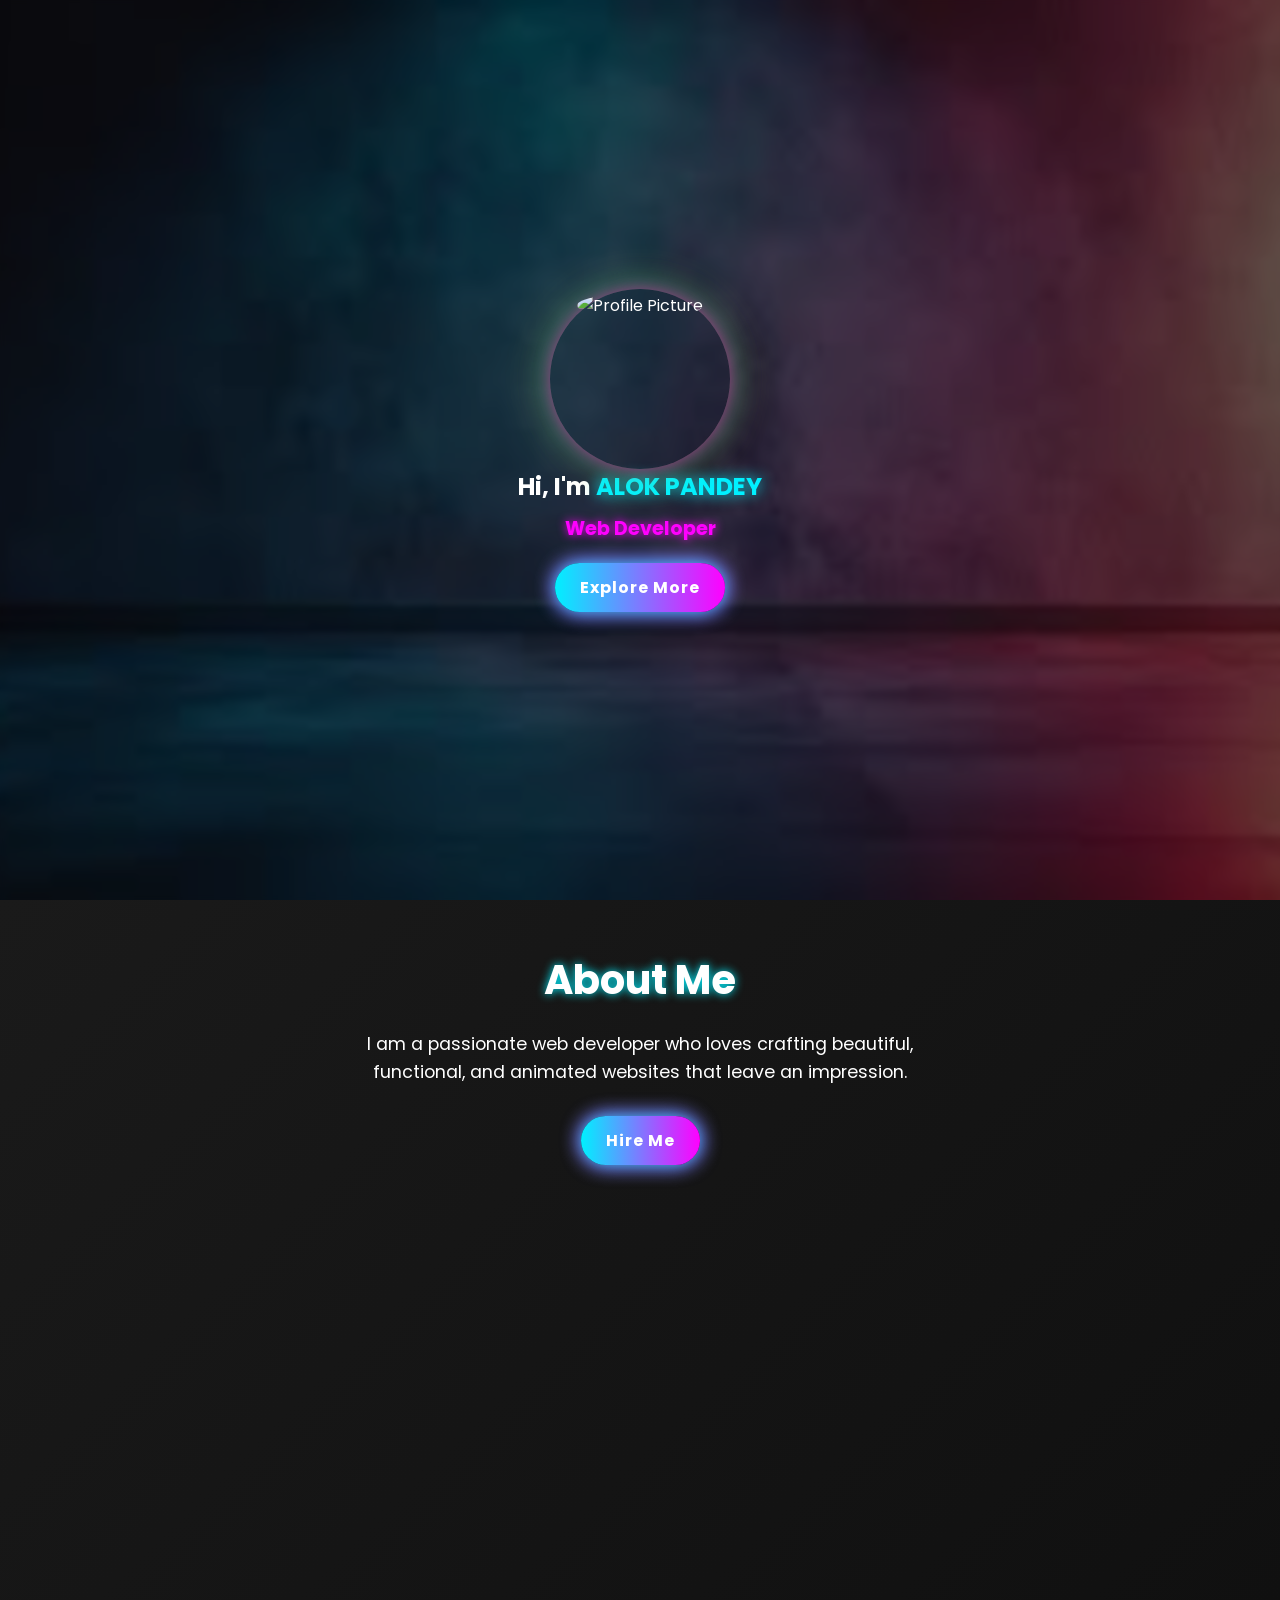
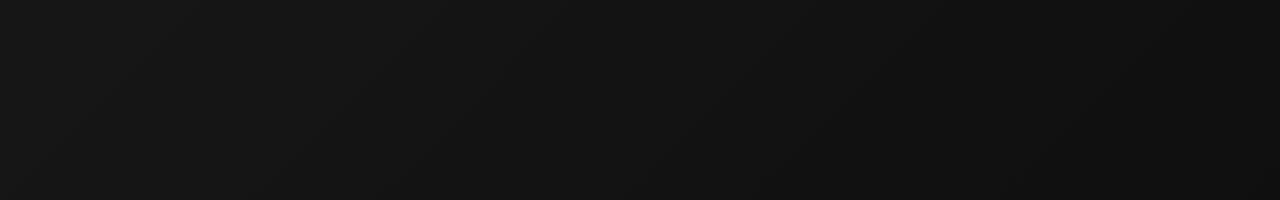
==== index.html @ 7769b144 "Update index.html" ====
<!DOCTYPE html>
<html lang="en">
<head>
    <meta charset="UTF-8" />
    <meta name="viewport" content="width=device-width, initial-scale=1.0" />
    <title>Portfolio.io</title>
    <link rel="stylesheet" href="portfolio.css" />
</head>
<body>
    <!-- Hero Section -->
    <section class="hero">
        <div class="content">
            <div class="profile-pic">
                <img src="/images/IMG_20240303_200403_663.jpg" alt="Profile Picture">
            </div>
            <h1>Hi, I'm <span class="name">ALOK PANDEY</span></h1>
            <h2 class="typing-text"></h2>
            <a href="#about" class="glow-button">Explore More</a>
        </div>
    </section>

    <!-- About Section -->
    <section id="about" class="about">
        <div class="about-content">
            <h2>About Me</h2>
            <p>
                I am a passionate web developer who loves crafting beautiful,
                functional, and animated websites that leave an impression.
            </p>
            <a href="#" class="glow-button">Hire Me</a>
        </div>
    </section>

    <script src="portfolio.js"></script>
</body>
</html>
---- portfolio.css ----
/* Google Fonts */
@import url('https://fonts.googleapis.com/css2?family=Poppins:wght@400;700&display=swap');

/* Reset & Base Styles */
* {
    margin: 0;
    padding: 0;
    box-sizing: border-box;
}
body {
    font-family: 'Poppins', sans-serif;
    color: white;
    background: radial-gradient(circle at top, #0f0f0f, #050505);
    overflow-x: hidden;
}

/* Hero Section */
.hero {
    min-height: 100vh;
    display: flex;
    align-items: center;
    justify-content: center;
    text-align: center;

    /* Background Image */
    background: url('[data-uri]') no-repeat center center/cover;
    position: relative;
    padding: 20px;
    overflow: hidden;
}

/* Dark Overlay */
.hero::before {
    content: "";
    position: absolute;
    top: 0;
    left: 0;
    width: 100%;
    height: 100%;
    background: rgba(0, 0, 0, 0.6); /* darker for text visibility */
    backdrop-filter: blur(2px);
    z-index: 0;
}

/* Make content appear above overlay */
.hero .content {
    position: relative;
    z-index: 1;
}

/* Subtle Background Zoom Animation */
.hero {
    animation: bgZoom 20s ease-in-out infinite alternate;
}
@keyframes bgZoom {
    from {
        background-size: 100%;
    }
    to {
        background-size: 110%;
    }
}

.hero .content {
    max-width: 700px;
}
.name {
    color: #00f0ff;
    text-shadow: 0 0 15px #00f0ff;
}

/* Profile Picture */
.profile-pic {
  width: 180px;
  height: 180px;
  border-radius: 50%;
  object-fit: cover;
  display: block;
  margin: 0 auto;
  position: relative;
  z-index: 1;
  border: 4px solid transparent;
  box-shadow:
    0 0 15px rgba(255, 0, 150, 0.5),
    0 0 30px rgba(0, 200, 255, 0.4),
    0 0 45px rgba(255, 255, 0, 0.3);
  animation: glowCycle 3s infinite alternate;
  transition: transform 0.4s ease, box-shadow 0.4s ease;
}

.profile-pic:hover {
  transform: scale(1.08) rotate(2deg);
  box-shadow:
    0 0 25px rgba(255, 0, 150, 0.8),
    0 0 50px rgba(0, 200, 255, 0.6),
    0 0 75px rgba(255, 255, 0, 0.5);
}

@keyframes glowCycle {
  0% {
    box-shadow:
      0 0 15px rgba(255, 0, 150, 0.5),
      0 0 30px rgba(0, 200, 255, 0.4),
      0 0 45px rgba(255, 255, 0, 0.3);
  }
  50% {
    box-shadow:
      0 0 20px rgba(0, 200, 255, 0.6),
      0 0 40px rgba(255, 0, 150, 0.5),
      0 0 60px rgba(0, 255, 150, 0.4);
  }
  100% {
    box-shadow:
      0 0 25px rgba(255, 255, 0, 0.7),
      0 0 50px rgba(0, 200, 255, 0.6),
      0 0 75px rgba(255, 0, 150, 0.5);
  }
}

.profile-pic img {
    width: 100%;
    height: 100%;
    border-radius: 50%;
}

/* Floating Animation */
@keyframes float {
    0%, 100% { transform: translateY(0); }
    50% { transform: translateY(-10px); }
}

/* Typing Effect Text */
.typing-text {
    font-size: 1.2rem;
    margin: 10px 0 20px;
    color: #ff00ff;
    text-shadow: 0 0 10px #ff00ff;
}

/* Glow Button */
.glow-button {
    display: inline-block;
    padding: 12px 25px;
    background: linear-gradient(90deg, #00f0ff, #ff00ff);
    color: white;
    border: none;
    border-radius: 50px;
    text-decoration: none;
    font-weight: bold;
    letter-spacing: 1px;
    box-shadow: 0 0 20px #00f0ff, 0 0 20px #ff00ff;
    transition: all 0.3s ease;
}
.glow-button:hover {
    transform: scale(1.1);
    box-shadow: 0 0 30px #00f0ff, 0 0 30px #ff00ff;
}

/* About Section */
.about {
    min-height: 100vh;
    padding: 50px;
    background: linear-gradient(135deg, #1a1a1a, #0f0f0f);
    text-align: center;
}
.about h2 {
    font-size: 2.5rem;
    margin-bottom: 20px;
    text-shadow: 0 0 10px #00f0ff;
}
.about p {
    max-width: 600px;
    margin: auto;
    font-size: 1.1rem;
    line-height: 1.6;
    margin-bottom: 30px;
}

/* Responsive */
@media (max-width: 768px) {
    .profile-pic {
        width: 120px;
        height: 120px;
    }
    .about p {
        padding: 0 15px;
    }
}
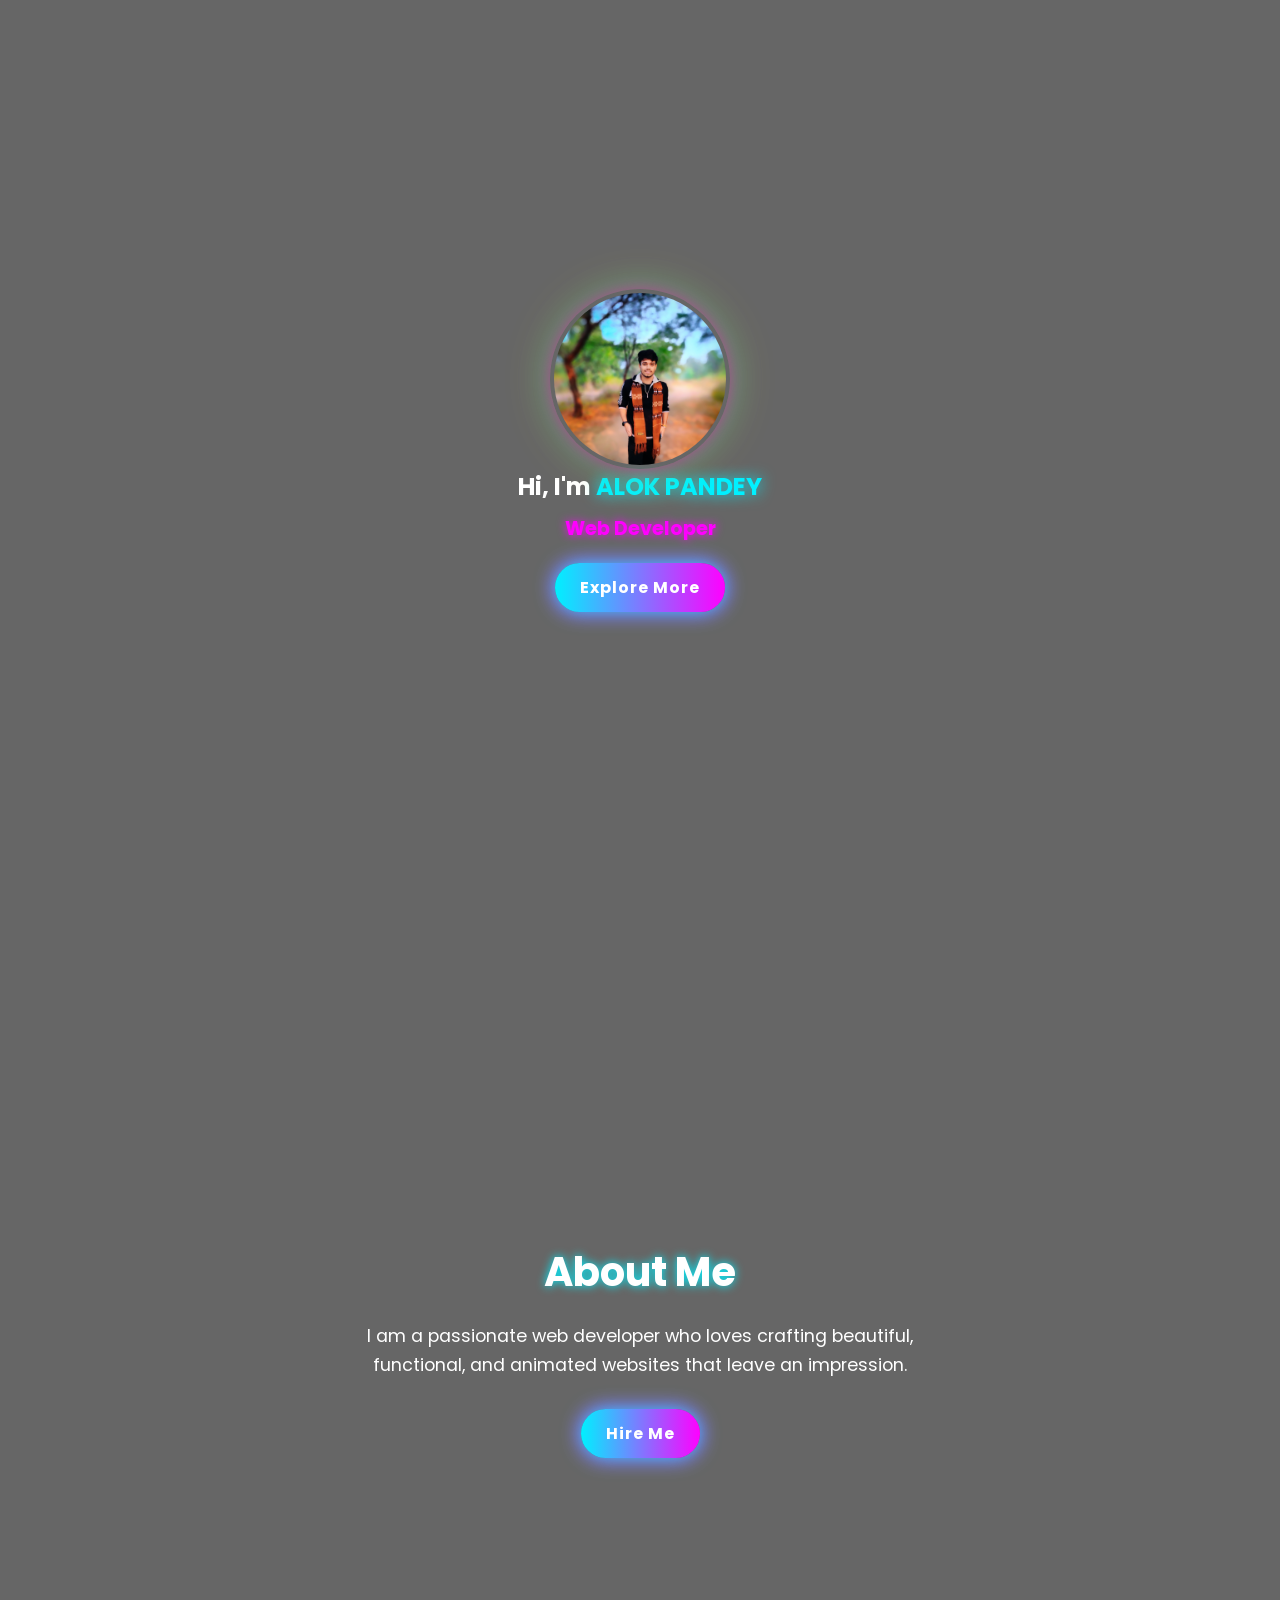
==== commit fce918d9: "Update index.html" ====
--- a/index.html
+++ b/index.html
@@ -11,7 +11,7 @@
     <section class="hero">
         <div class="content">
             <div class="profile-pic">
-                <img src="/images/IMG_20240303_200403_663.jpg" alt="Profile Picture">
+                <img src="IMG_20240303_200403_663.jpg" alt="Profile Picture">
             </div>
             <h1>Hi, I'm <span class="name">ALOK PANDEY</span></h1>
             <h2 class="typing-text"></h2>
@@ -34,3 +34,4 @@
     <script src="portfolio.js"></script>
 </body>
 </html>
+
--- a/portfolio.css
+++ b/portfolio.css
@@ -8,62 +8,55 @@
     box-sizing: border-box;
 }
 body {
+    background: url('https://static.vecteezy.com/system/resources/thumbnails/038/998/495/small/ai-generated-rainy-window-with-blurry-city-lights-in-the-background-at-sunset-bokeh-out-of-focus-blur-cold-weather-melancholic-mood-golden-hour-sunrays-longing-concept-backdrop-free-photo.jpg') no-repeat center center fixed;
+    background-size: cover;
     font-family: 'Poppins', sans-serif;
     color: white;
-    background: radial-gradient(circle at top, #0f0f0f, #050505);
     overflow-x: hidden;
 }
 
-/* Hero Section */
-.hero {
+/* Common Background for Hero & About */
+.hero,.about {
     min-height: 100vh;
     display: flex;
     align-items: center;
     justify-content: center;
     text-align: center;
-
-    /* Background Image */
-    background: url('[data-uri]') no-repeat center center/cover;
+    background: transparent;
     position: relative;
     padding: 20px;
     overflow: hidden;
 }
 
 /* Dark Overlay */
-.hero::before {
+.hero::before, .about::before {
     content: "";
     position: absolute;
     top: 0;
     left: 0;
     width: 100%;
     height: 100%;
-    background: rgba(0, 0, 0, 0.6); /* darker for text visibility */
+    background: rgba(0, 0, 0, 0.6);
     backdrop-filter: blur(2px);
     z-index: 0;
 }
 
 /* Make content appear above overlay */
-.hero .content {
+.hero .content, .about-content {
     position: relative;
     z-index: 1;
+    max-width: 700px;
 }
 
 /* Subtle Background Zoom Animation */
-.hero {
+.hero, .about {
     animation: bgZoom 20s ease-in-out infinite alternate;
 }
 @keyframes bgZoom {
-    from {
-        background-size: 100%;
-    }
-    to {
-        background-size: 110%;
-    }
+    from { background-size: 100%; }
+    to { background-size: 110%; }
 }
 
-.hero .content {
-    max-width: 700px;
-}
 .name {
     color: #00f0ff;
     text-shadow: 0 0 15px #00f0ff;
@@ -87,7 +80,6 @@
   animation: glowCycle 3s infinite alternate;
   transition: transform 0.4s ease, box-shadow 0.4s ease;
 }
-
 .profile-pic:hover {
   transform: scale(1.08) rotate(2deg);
   box-shadow:
@@ -95,7 +87,6 @@
     0 0 50px rgba(0, 200, 255, 0.6),
     0 0 75px rgba(255, 255, 0, 0.5);
 }
-
 @keyframes glowCycle {
   0% {
     box-shadow:
@@ -116,17 +107,10 @@
       0 0 75px rgba(255, 0, 150, 0.5);
   }
 }
-
 .profile-pic img {
     width: 100%;
     height: 100%;
     border-radius: 50%;
-}
-
-/* Floating Animation */
-@keyframes float {
-    0%, 100% { transform: translateY(0); }
-    50% { transform: translateY(-10px); }
 }
 
 /* Typing Effect Text */
@@ -156,12 +140,11 @@
     box-shadow: 0 0 30px #00f0ff, 0 0 30px #ff00ff;
 }
 
-/* About Section */
-.about {
-    min-height: 100vh;
-    padding: 50px;
-    background: linear-gradient(135deg, #1a1a1a, #0f0f0f);
-    text-align: center;
+/* About Section Specific */
+.about-content {
+    display: flex;
+    flex-direction: column;
+    align-items: center;
 }
 .about h2 {
     font-size: 2.5rem;
@@ -186,4 +169,3 @@
         padding: 0 15px;
     }
 }
-
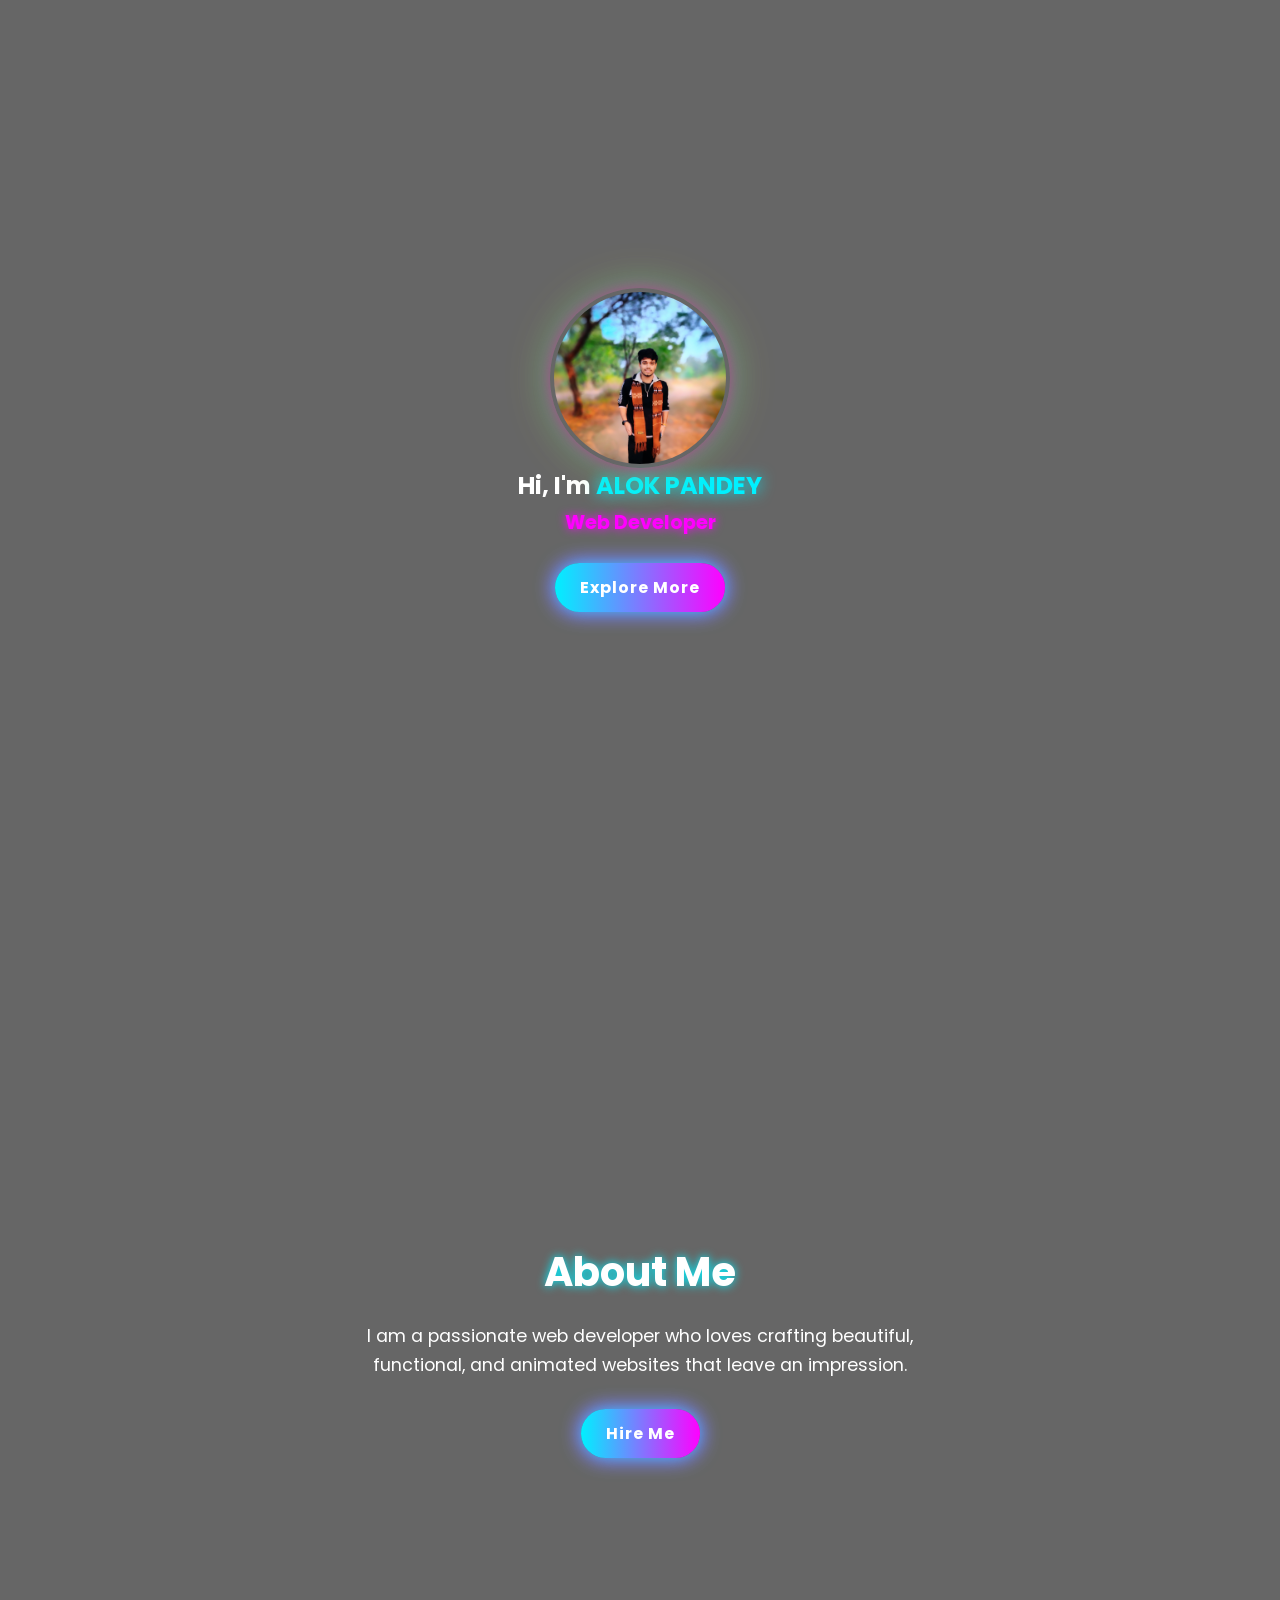
==== commit c08064d4: "Update index.html" ====
--- a/index.html
+++ b/index.html
@@ -9,15 +9,13 @@
 <body>
     <!-- Hero Section -->
     <section class="hero">
-        <div class="content">
-            <div class="profile-pic">
-                <img src="IMG_20240303_200403_663.jpg" alt="Profile Picture">
-            </div>
-            <h1>Hi, I'm <span class="name">ALOK PANDEY</span></h1>
-            <h2 class="typing-text"></h2>
-            <a href="#about" class="glow-button">Explore More</a>
-        </div>
-    </section>
+  <div class="content">
+    <img src="IMG_20240303_200403_663.jpg" alt="Profile" class="profile-pic">
+    <h1>Hi, I'm <span class="name">ALOK PANDEY</span></h1>
+    <h2><span class="typing-text"></span></h2><br>
+    <a href="#about" class="glow-button">Explore More</a>
+  </div>
+</section>
 
     <!-- About Section -->
     <section id="about" class="about">
@@ -34,4 +32,3 @@
     <script src="portfolio.js"></script>
 </body>
 </html>
-
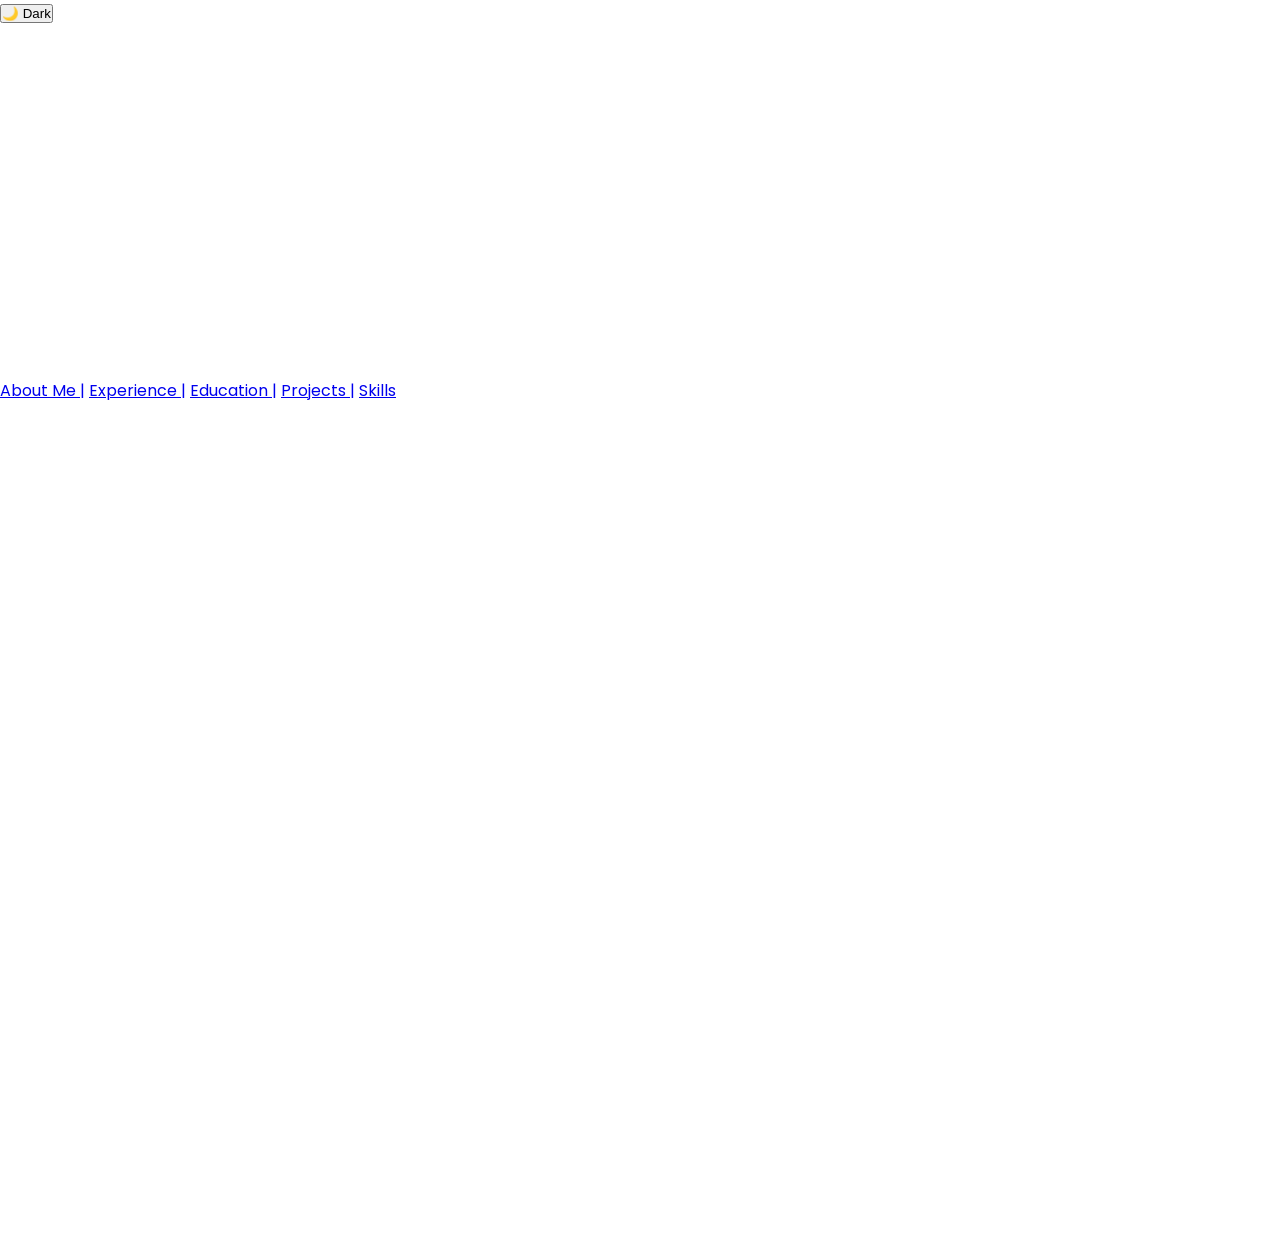
==== commit f5ae647e: "Update index.html" ====
--- a/index.html
+++ b/index.html
@@ -1,34 +1,131 @@
 <!DOCTYPE html>
 <html lang="en">
 <head>
-    <meta charset="UTF-8" />
-    <meta name="viewport" content="width=device-width, initial-scale=1.0" />
-    <title>Portfolio.io</title>
-    <link rel="stylesheet" href="portfolio.css" />
+    <meta charset="UTF-8">
+    <meta name="viewport" content="width=device-width, initial-scale=1.0">
+    <meta name="description" content="Alok Pandey's Portfolio - AI, Web Development, and Tech Projects">
+    <meta name="keywords" content="Alok Pandey, Portfolio, Web Developer, AI, Python, JavaScript">
+    <title>Alok Pandey - Portfolio</title>
+
+    <!-- CSS -->
+    <link rel="stylesheet" href="portfolio.css">
+
+    <!-- Font Awesome -->
+    <link rel="stylesheet" href="https://cdnjs.cloudflare.com/ajax/libs/font-awesome/6.5.0/css/all.min.css">
+
+    <!-- AOS Animation Library -->
+    <link href="https://unpkg.com/aos@2.3.1/dist/aos.css" rel="stylesheet">
 </head>
-<body>
-    <!-- Hero Section -->
-    <section class="hero">
-  <div class="content">
-    <img src="IMG_20240303_200403_663.jpg" alt="Profile" class="profile-pic">
-    <h1>Hi, I'm <span class="name">ALOK PANDEY</span></h1>
-    <h2><span class="typing-text"></span></h2><br>
-    <a href="#about" class="glow-button">Explore More</a>
-  </div>
-</section>
+<body class="dark-theme">
 
-    <!-- About Section -->
-    <section id="about" class="about">
-        <div class="about-content">
-            <h2>About Me</h2>
-            <p>
-                I am a passionate web developer who loves crafting beautiful,
-                functional, and animated websites that leave an impression.
-            </p>
-            <a href="#" class="glow-button">Hire Me</a>
+    <!-- Header -->
+
+<header class="header">
+    <div class="theme-toggle">
+        <button id="themeBtn">🌙 Dark</button>
+    </div>
+
+    <div class="profile-container" data-aos="fade-down">
+        <img src="IMG_20240303_200403_663.jpg" alt="Profile photo of Alok Pandey" class="profile-pic" id="profileImage">
+
+        <h1 class="animated-text glow">ALOK PANDEY</h1>
+        <p>📍 Jabalpur, India – 482001</p>
+        <p>📞 <a href="tel:+917804829655">+91 7804829655</a></p>
+        <p>✉ <a href="mailto:al0kpandey6405@gmail.com">al0kpandey6405@gmail.com</a></p>
+
+        <div class="links">
+            <a href="https://linkedin.com/in/alok-pandey" target="_blank">
+                <i class="fab fa-linkedin"></i> LinkedIn
+            </a>
+            <a href="https://github.com/your-github-username" target="_blank">
+                <i class="fab fa-github"></i> GitHub
+            </a>
         </div>
-    </section>
 
+        <div class="buttons">
+            <button class="glow-btn" id="downloadBtn">📄 Download Resume</button>
+            <button class="glow-btn" id="contactBtn">📩 Contact Me</button>
+            <button class="glow-btn" id="hireBtn">💼 Hire Me</button>
+        </div>
+    </div>
+</header>
+
+
+    <!-- Navigation -->
+    <nav>
+        <a href="#about-me">About Me |</a>
+        <a href="#experience">Experience |</a>
+        <a href="#education">Education |</a>
+        <a href="#projects">Projects |</a>
+        <a href="#skills">Skills</a>
+    </nav>
+
+    <!-- Main Content -->
+    <main>
+        <section id="about-me" data-aos="fade-up">
+            <h2>About Me 📄</h2>
+            <p>Co-Leader at AstroNerds Campus Club and Volunteer at GeeksforGeeks Student Chapter. Passionate about AI, Web Development, and problem-solving. Experienced in managing tech communities, building projects, and participating in hackathons.</p>
+        </section>
+
+        <section id="experience" data-aos="fade-up">
+            <h2>Work Experience</h2>
+            <ul>
+                <li><strong>Co-Leader – AstroNerds Campus Club</strong> (Aug 2025 – Present)
+                    <ul>
+                        <li>Organized astronomy and space science events.</li>
+                        <li>Managed AstroTech Nights integrating coding with astronomy.</li>
+                        <li>Coordinated guest lectures with industry experts.</li>
+                    </ul>
+                </li>
+                <li><strong>Volunteer – GeeksforGeeks Student Chapter</strong> (July 2025 – Present)
+                    <ul>
+                        <li>Organized coding competitions and webinars.</li>
+                        <li>Onboarded new members and maintained communication.</li>
+                    </ul>
+                </li>
+                <li><strong>Freelance Web Developer</strong> (Jan 2025 – Present)
+                    <ul>
+                        <li>Built responsive websites using HTML, CSS, JavaScript, React.</li>
+                        <li>Developed a Library Management System in Python (Flask).</li>
+                    </ul>
+                </li>
+            </ul>
+        </section>
+
+        <section id="education" data-aos="fade-up">
+            <h2>Education</h2>
+            <ul>
+                <li>B.Tech in Computer Science – GGITS, RGPV (2023 – 2027)</li>
+                <li>Class 12 – Jay Jyoti School (2023 – 67%)</li>
+                <li>Class 10 – Jay Jyoti School (2021 – 83%)</li>
+            </ul>
+        </section>
+
+        <section id="projects" data-aos="fade-up">
+            <h2>Projects</h2>
+            <ul>
+                <li>AI Healthcare – AI-based assistant for health management.</li>
+                <li>SpaceScope – Astronomy club portal.</li>
+                <li>Phantom AI – Productivity assistant.</li>
+                <li>VoteX – Blockchain-based voting demo.</li>
+            </ul>
+        </section>
+
+        <section id="skills" data-aos="fade-up">
+            <h2>Technical Skills</h2>
+            <p><strong>Languages:</strong> Python, Java, C++, JavaScript</p>
+            <p><strong>Frameworks:</strong> Flask, Django, React, Next.js</p>
+            <p><strong>Tools:</strong> Git, GitHub, VS Code, Figma</p>
+        </section>
+    </main>
+
+    <!-- Footer -->
+    <footer data-aos="fade-up">
+        <p>© 2025 Alok Pandey | All Rights Reserved</p>
+    </footer>
+
+    <!-- Scripts -->
+    <script src="https://unpkg.com/aos@2.3.1/dist/aos.js"></script>
     <script src="portfolio.js"></script>
 </body>
 </html>
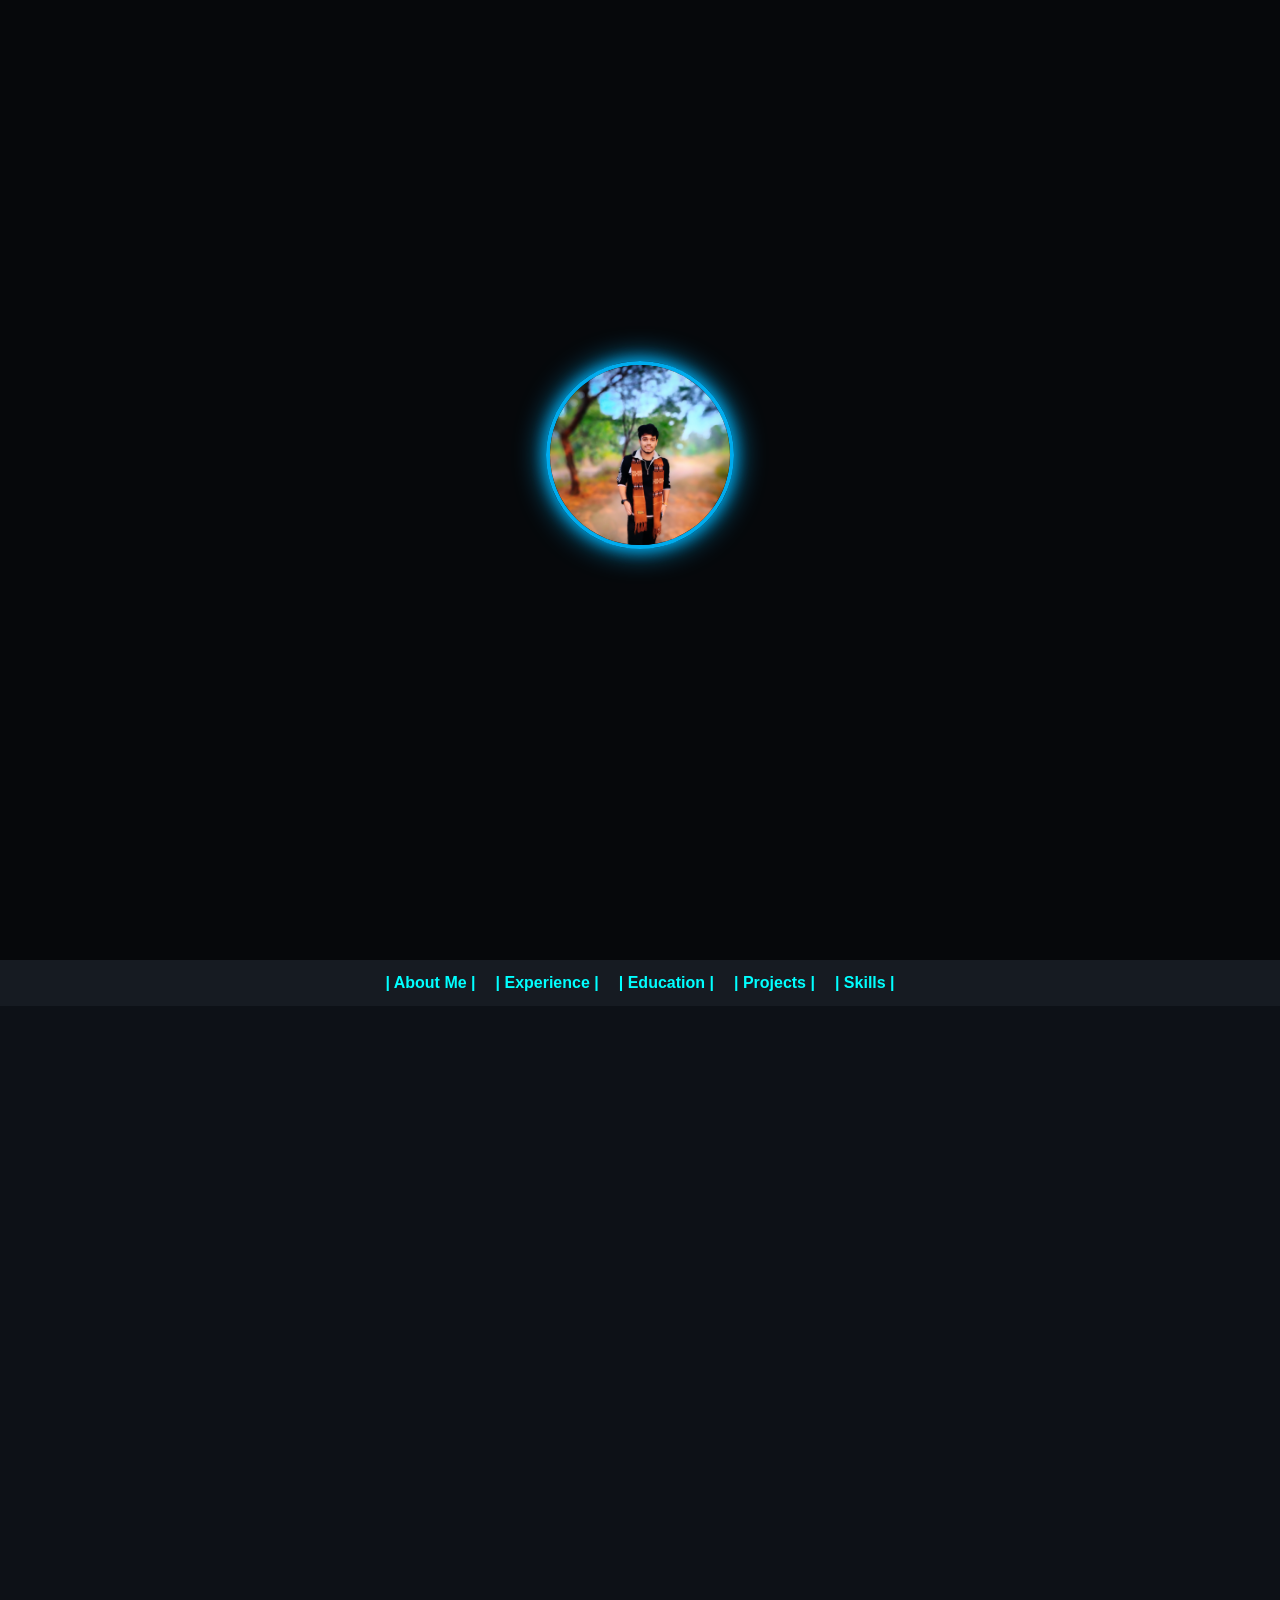
==== commit f215501f: "Update index.html" ====
--- a/index.html
+++ b/index.html
@@ -19,45 +19,45 @@
 <body class="dark-theme">
 
     <!-- Header -->
+    <header class="header">
+    <div class="header-flex">
+        <!-- Info container (left side) -->
+        <div class="info-container" data-aos="fade-down">
+            <h1 class="animated-text glow">ALOK PANDEY</h1>
+            <p>📍 Jabalpur, India – 482001</p>
+            <p>📞 <a href="tel:+917804829655">+91 7804829655</a></p>
+            <p>✉ <a href="mailto:al0kpandey6405@gmail.com">al0kpandey6405@gmail.com</a></p>
 
-<header class="header">
-    <div class="theme-toggle">
-        <button id="themeBtn">🌙 Dark</button>
-    </div>
+            <div class="links">
+                <a href="https://linkedin.com/in/alok-pandey" target="_blank">
+                    <i class="fab fa-linkedin"></i> LinkedIn
+                </a>
+                <a href="https://github.com/your-github-username" target="_blank">
+                    <i class="fab fa-github"></i> GitHub
+                </a>
+            </div>
 
-    <div class="profile-container" data-aos="fade-down">
-        <img src="IMG_20240303_200403_663.jpg" alt="Profile photo of Alok Pandey" class="profile-pic" id="profileImage">
-
-        <h1 class="animated-text glow">ALOK PANDEY</h1>
-        <p>📍 Jabalpur, India – 482001</p>
-        <p>📞 <a href="tel:+917804829655">+91 7804829655</a></p>
-        <p>✉ <a href="mailto:al0kpandey6405@gmail.com">al0kpandey6405@gmail.com</a></p>
-
-        <div class="links">
-            <a href="https://linkedin.com/in/alok-pandey" target="_blank">
-                <i class="fab fa-linkedin"></i> LinkedIn
-            </a>
-            <a href="https://github.com/your-github-username" target="_blank">
-                <i class="fab fa-github"></i> GitHub
-            </a>
+            <div class="buttons">
+                <button class="glow-btn" id="downloadBtn">📄 Download Resume</button>
+                <button class="glow-btn" id="contactBtn">📩 Contact Me</button>
+                <button class="glow-btn" id="hireBtn">💼 Hire Me</button>
+            </div>
         </div>
 
-        <div class="buttons">
-            <button class="glow-btn" id="downloadBtn">📄 Download Resume</button>
-            <button class="glow-btn" id="contactBtn">📩 Contact Me</button>
-            <button class="glow-btn" id="hireBtn">💼 Hire Me</button>
+        <!-- Profile container (right side) -->
+        <div class="profile-container">
+            <img src="IMG_20240303_200403_663.jpg" alt="Profile photo of Alok Pandey" class="profile-pic" id="profileImage">
         </div>
     </div>
 </header>
 
-
     <!-- Navigation -->
     <nav>
-        <a href="#about-me">About Me |</a>
-        <a href="#experience">Experience |</a>
-        <a href="#education">Education |</a>
-        <a href="#projects">Projects |</a>
-        <a href="#skills">Skills</a>
+        <a href="#about-me">| About Me |</a>
+        <a href="#experience">| Experience |</a>
+        <a href="#education">| Education |</a>
+        <a href="#projects">| Projects |</a>
+        <a href="#skills">| Skills |</a>
     </nav>
 
     <!-- Main Content -->
@@ -68,7 +68,7 @@
         </section>
 
         <section id="experience" data-aos="fade-up">
-            <h2>Work Experience</h2>
+            <h2>Work Experience &#128220;</h2>
             <ul>
                 <li><strong>Co-Leader – AstroNerds Campus Club</strong> (Aug 2025 – Present)
                     <ul>
@@ -121,7 +121,7 @@
 
     <!-- Footer -->
     <footer data-aos="fade-up">
-        <p>© 2025 Alok Pandey | All Rights Reserved</p>
+        <p>© 2025 Alok Pandey &#8482; | All Rights Reserved</p>
     </footer>
 
     <!-- Scripts -->
--- a/portfolio.css
+++ b/portfolio.css
@@ -1,171 +1,203 @@
-/* Google Fonts */
-@import url('https://fonts.googleapis.com/css2?family=Poppins:wght@400;700&display=swap');
-
-/* Reset & Base Styles */
-* {
+body {
+    font-family: Arial, sans-serif;
     margin: 0;
-    padding: 0;
-    box-sizing: border-box;
-}
-body {
-    background: url('https://static.vecteezy.com/system/resources/thumbnails/038/998/495/small/ai-generated-rainy-window-with-blurry-city-lights-in-the-background-at-sunset-bokeh-out-of-focus-blur-cold-weather-melancholic-mood-golden-hour-sunrays-longing-concept-backdrop-free-photo.jpg') no-repeat center center fixed;
-    background-size: cover;
-    font-family: 'Poppins', sans-serif;
+    background-color: #0d1117;
     color: white;
-    overflow-x: hidden;
-}
-
-/* Common Background for Hero & About */
-.hero,.about {
-    min-height: 100vh;
-    display: flex;
-    align-items: center;
-    justify-content: center;
-    text-align: center;
-    background: transparent;
-    position: relative;
-    padding: 20px;
-    overflow: hidden;
-}
-
-/* Dark Overlay */
-.hero::before, .about::before {
+    line-height: 1.6;
+    scroll-behavior: smooth;
+    transition: background 0.5s, color 0.5s;
+}
+
+html {
+    scroll-padding-top: 70px;
+}
+
+/* Light Theme */
+body.light-theme { background-color: #f8f9fa; color: #222; }
+body.light-theme section { background-color: #fff; color: #222; }
+body.light-theme nav, body.light-theme footer { background-color: #f1f1f1; color: #222; }
+
+/* Dark Theme */
+body.dark-theme { background-color: #0d1117; color: white; }
+body.dark-theme section { background-color: #161b22; }
+body.dark-theme nav { background-color: #161b22; }
+body.dark-theme footer { background-color: #0d1117; }
+
+header { text-align: center; padding: 30px; }
+.theme-toggle { text-align: right; padding: 10px; }
+
+/* Profile Pic */
+.profile-pic {
+    width: 180px; height: 180px; border-radius: 50%;
+    border: 4px solid #00acee; object-fit: cover;
+    box-shadow: 0 0 15px #00acee, 0 0 30px #00acee;
+    animation: glowPulse 2.5s infinite ease-in-out;
+    margin-bottom: 15px;
+}
+@keyframes glowPulse {
+    0%,100% { box-shadow: 0 0 15px #00acee, 0 0 30px #00acee; }
+    50% { box-shadow: 0 0 25px #00acee, 0 0 50px #00acee; }
+}
+
+/* Animated Text */
+.animated-text {
+    font-size: 2.5rem;
+    font-weight: bold;
+    background: linear-gradient(90deg, cyan, magenta, yellow);
+    background-clip: text;
+    -webkit-background-clip: text;
+    color: transparent;
+    -webkit-text-fill-color: transparent;
+    animation: textGlow 2s infinite alternate;
+}
+.glow { text-shadow: 0 0 5px cyan, 0 0 15px magenta; }
+@keyframes textGlow {
+    from { text-shadow: 0 0 5px cyan; }
+    to { text-shadow: 0 0 20px magenta; }
+}
+
+/* Navigation */
+nav {
+    display: flex; justify-content: center;
+    gap: 20px; flex-wrap: wrap; padding: 10px;
+}
+nav a {
+    color: cyan; text-decoration: none; font-weight: bold;
+    transition: color 0.3s, text-shadow 0.3s;
+}
+nav a:hover { color: magenta; text-shadow: 0 0 10px cyan; }
+
+/* Sections */
+section {
+    padding: 20px; margin: 15px; border-radius: 10px;
+    transition: background 0.5s, color 0.5s;
+    box-shadow: 0 0 10px rgba(0,0,0,0.3);
+}
+section:hover { box-shadow: 0 0 20px cyan; }
+
+/* Buttons */
+.buttons button {
+    background: cyan; border: none; padding: 10px 15px;
+    margin: 10px; cursor: pointer; border-radius: 5px;
+    font-size: 1rem; box-shadow: 0 0 10px cyan;
+    transition: background 0.3s, transform 0.3s, box-shadow 0.3s;
+}
+.buttons button:hover {
+    background: magenta; color: white;
+    transform: scale(1.05); box-shadow: 0 0 20px magenta;
+}
+
+/* Footer */
+footer { text-align: center; padding: 10px; }
+
+/* Links */
+.links { margin-top: 15px; }
+.links a {
+    color: white; font-size: 1.1rem; margin: 0 12px;
+    text-decoration: none; transition: all 0.3s ease;
+    display: inline-flex; align-items: center;
+}
+.links a:hover {
+    color: #00acee; transform: scale(1.15);
+    text-shadow: 0 0 8px #00acee;
+}
+.links i { margin-right: 6px; font-size: 1.3rem; }
+
+/* Responsive */
+@media (max-width: 600px) {
+    .animated-text { font-size: 1.8rem; }
+    .profile-pic { width: 140px; height: 140px; }
+}
+.header {
+    position: relative;
+    background-image: url('https://static.vecteezy.com/system/resources/thumbnails/056/513/884/small_2x/an-evocative-interior-scene-featuring-a-textured-wall-painted-in-a-vibrant-gradient-bathed-in-a-blend-of-light-and-shadow-and-a-floor-with-a-cool-hue-free-photo.jpg');
+    background-size: cover;       /* pura area cover karega */
+    background-position: center;  /* center me set hoga */
+    background-repeat: no-repeat; /* repeat nahi hoga */
+    height: 100vh;                 /* pura screen height lega */
+}
+
+/* Dark overlay for text clarity */
+.header::before {
     content: "";
     position: absolute;
     top: 0;
     left: 0;
     width: 100%;
     height: 100%;
-    background: rgba(0, 0, 0, 0.6);
-    backdrop-filter: blur(2px);
+    background: rgba(0, 0, 0, 0.5); /* thoda dark effect */
     z-index: 0;
 }
 
-/* Make content appear above overlay */
-.hero .content, .about-content {
+/* Text ko overlay ke upar rakhne ke liye */
+.profile-container {
     position: relative;
     z-index: 1;
-    max-width: 700px;
-}
-
-/* Subtle Background Zoom Animation */
-.hero, .about {
-    animation: bgZoom 20s ease-in-out infinite alternate;
-}
-@keyframes bgZoom {
-    from { background-size: 100%; }
-    to { background-size: 110%; }
-}
-
-.name {
-    color: #00f0ff;
-    text-shadow: 0 0 15px #00f0ff;
-}
-
-/* Profile Picture */
-.profile-pic {
-  width: 180px;
-  height: 180px;
-  border-radius: 50%;
-  object-fit: cover;
-  display: block;
-  margin: 0 auto;
-  position: relative;
-  z-index: 1;
-  border: 4px solid transparent;
-  box-shadow:
-    0 0 15px rgba(255, 0, 150, 0.5),
-    0 0 30px rgba(0, 200, 255, 0.4),
-    0 0 45px rgba(255, 255, 0, 0.3);
-  animation: glowCycle 3s infinite alternate;
-  transition: transform 0.4s ease, box-shadow 0.4s ease;
-}
-.profile-pic:hover {
-  transform: scale(1.08) rotate(2deg);
-  box-shadow:
-    0 0 25px rgba(255, 0, 150, 0.8),
-    0 0 50px rgba(0, 200, 255, 0.6),
-    0 0 75px rgba(255, 255, 0, 0.5);
-}
-@keyframes glowCycle {
-  0% {
-    box-shadow:
-      0 0 15px rgba(255, 0, 150, 0.5),
-      0 0 30px rgba(0, 200, 255, 0.4),
-      0 0 45px rgba(255, 255, 0, 0.3);
-  }
-  50% {
-    box-shadow:
-      0 0 20px rgba(0, 200, 255, 0.6),
-      0 0 40px rgba(255, 0, 150, 0.5),
-      0 0 60px rgba(0, 255, 150, 0.4);
-  }
-  100% {
-    box-shadow:
-      0 0 25px rgba(255, 255, 0, 0.7),
-      0 0 50px rgba(0, 200, 255, 0.6),
-      0 0 75px rgba(255, 0, 150, 0.5);
-  }
-}
-.profile-pic img {
+}
+.navbar {
+    background: transparent;
+    position: absolute;
+    top: 0;
+    width: 100%;
+    z-index: 10;
+}
+/* Theme toggle button style */
+.theme-toggle {
+    position: absolute;
+    top: 15px;
+    right: 20px;
+    z-index: 2; /* overlay ke upar rahe */
+}
+
+.theme-toggle button {
+    background: rgba(255, 255, 255, 0.2); /* transparent look */
+    color: white;
+    border: 1px solid white;
+    padding: 6px 12px;
+    border-radius: 5px;
+    cursor: pointer;
+    transition: background 0.3s, color 0.3s;
+}
+
+.theme-toggle button:hover {
+    background: rgba(255, 255, 255, 0.4);
+}
+
+/* Header background image */
+.header {
+    position: relative;
+    background-image: url('https://static.vecteezy.com/system/resources/thumbnails/056/513/884/small_2x/an-evocative-interior-scene-featuring-a-textured-wall-painted-in-a-vibrant-gradient-bathed-in-a-blend-of-light-and-shadow-and-a-floor-with-a-cool-hue-free-photo.jpg');
+    background-size: cover;
+    background-position: center;
+    background-repeat: no-repeat;
+    height: 100vh;
+}
+
+/* Dark overlay */
+.header::before {
+    content: "";
+    position: absolute;
+    top: 0;
+    left: 0;
     width: 100%;
     height: 100%;
-    border-radius: 50%;
-}
-
-/* Typing Effect Text */
-.typing-text {
-    font-size: 1.2rem;
-    margin: 10px 0 20px;
-    color: #ff00ff;
-    text-shadow: 0 0 10px #ff00ff;
-}
-
-/* Glow Button */
-.glow-button {
-    display: inline-block;
-    padding: 12px 25px;
-    background: linear-gradient(90deg, #00f0ff, #ff00ff);
-    color: white;
-    border: none;
-    border-radius: 50px;
-    text-decoration: none;
-    font-weight: bold;
-    letter-spacing: 1px;
-    box-shadow: 0 0 20px #00f0ff, 0 0 20px #ff00ff;
-    transition: all 0.3s ease;
-}
-.glow-button:hover {
-    transform: scale(1.1);
-    box-shadow: 0 0 30px #00f0ff, 0 0 30px #ff00ff;
-}
-
-/* About Section Specific */
-.about-content {
-    display: flex;
-    flex-direction: column;
-    align-items: center;
-}
-.about h2 {
-    font-size: 2.5rem;
-    margin-bottom: 20px;
-    text-shadow: 0 0 10px #00f0ff;
-}
-.about p {
-    max-width: 600px;
-    margin: auto;
-    font-size: 1.1rem;
-    line-height: 1.6;
-    margin-bottom: 30px;
-}
-
-/* Responsive */
-@media (max-width: 768px) {
-    .profile-pic {
-        width: 120px;
-        height: 120px;
-    }
-    .about p {
-        padding: 0 15px;
-    }
-}
+    background: rgba(0, 0, 0, 0.5);
+    z-index: 0;
+}
+
+/* Profile content above overlay */
+.profile-container {
+    position: relative;
+    z-index: 1;
+}
+/* Links ka color change */
+a {
+    color: #ffffff; /* white */
+    text-decoration: none; /* underline hatana */
+    transition: color 0.3s, text-shadow 0.3s;
+}
+
+a:hover {
+    color: #ffd700; /* golden hover */
+    text-shadow: 0 0 5px #ffd700; /* halka glow */
+}
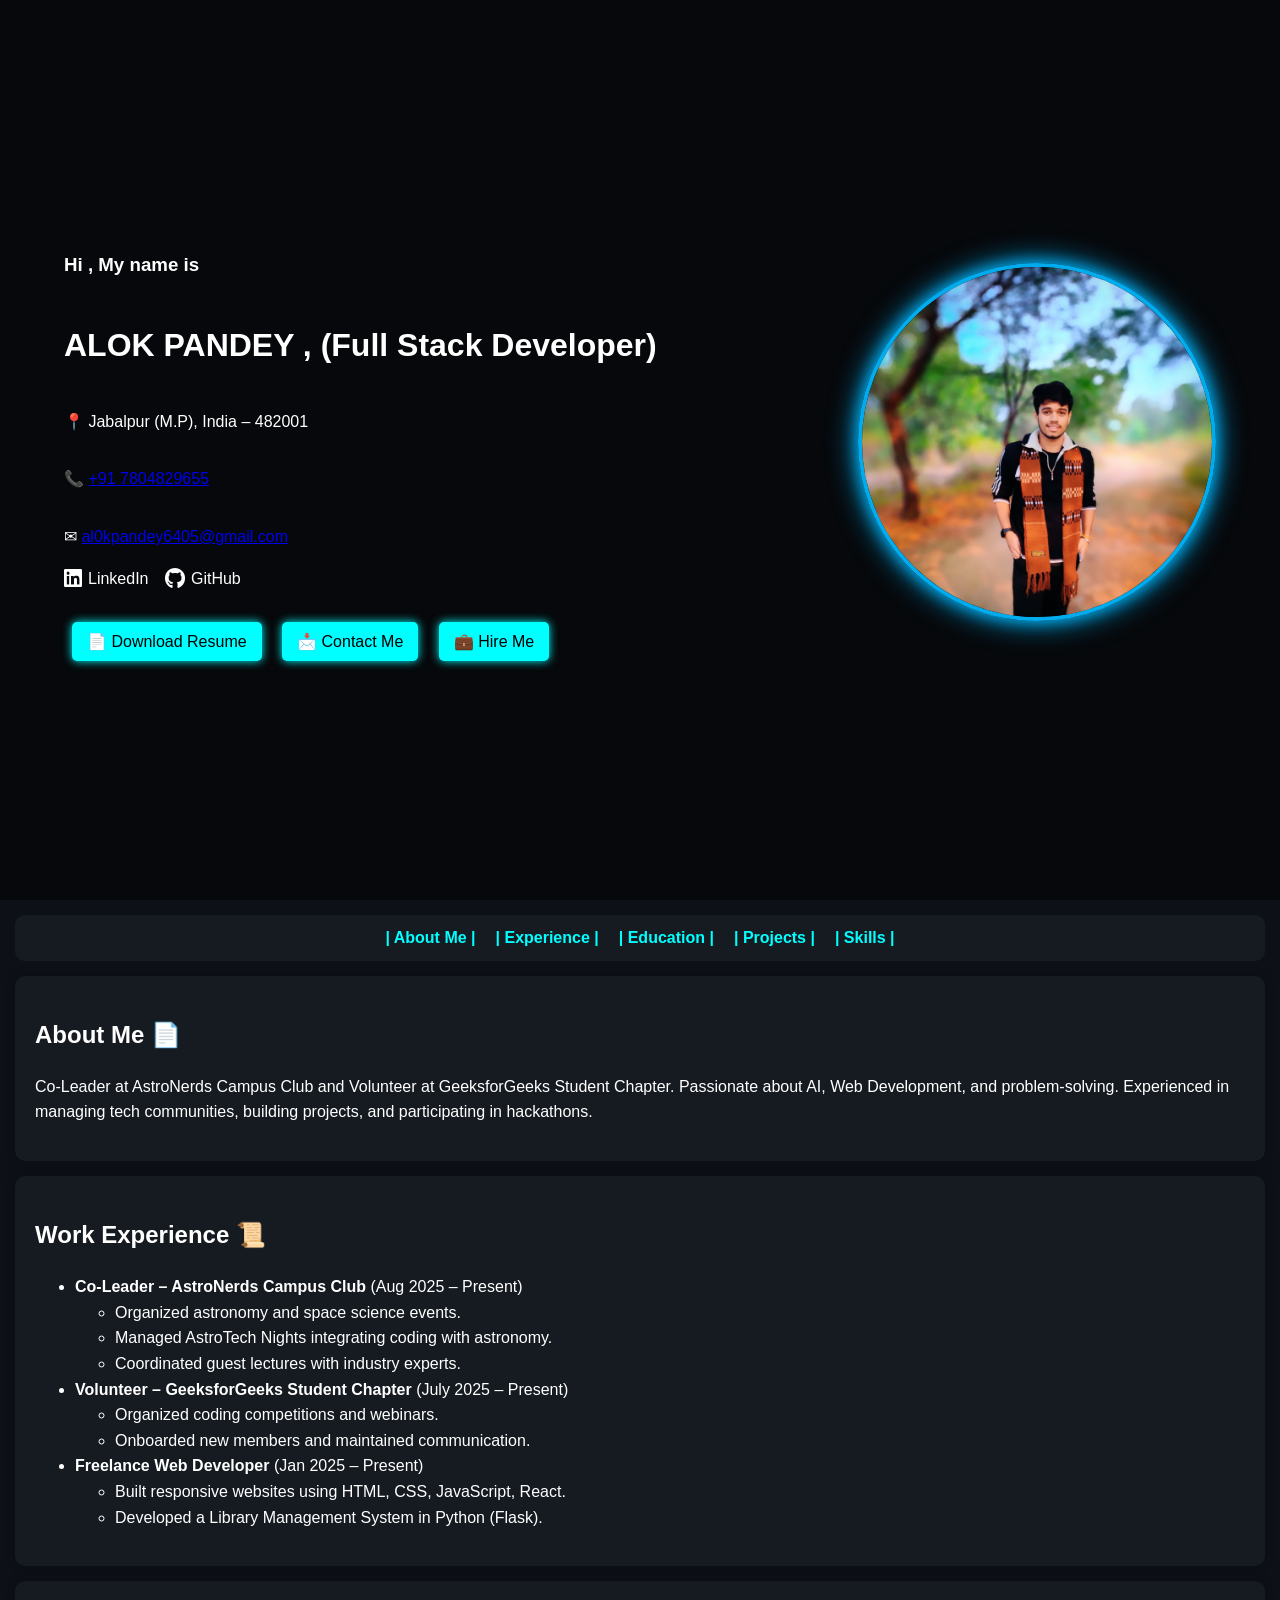
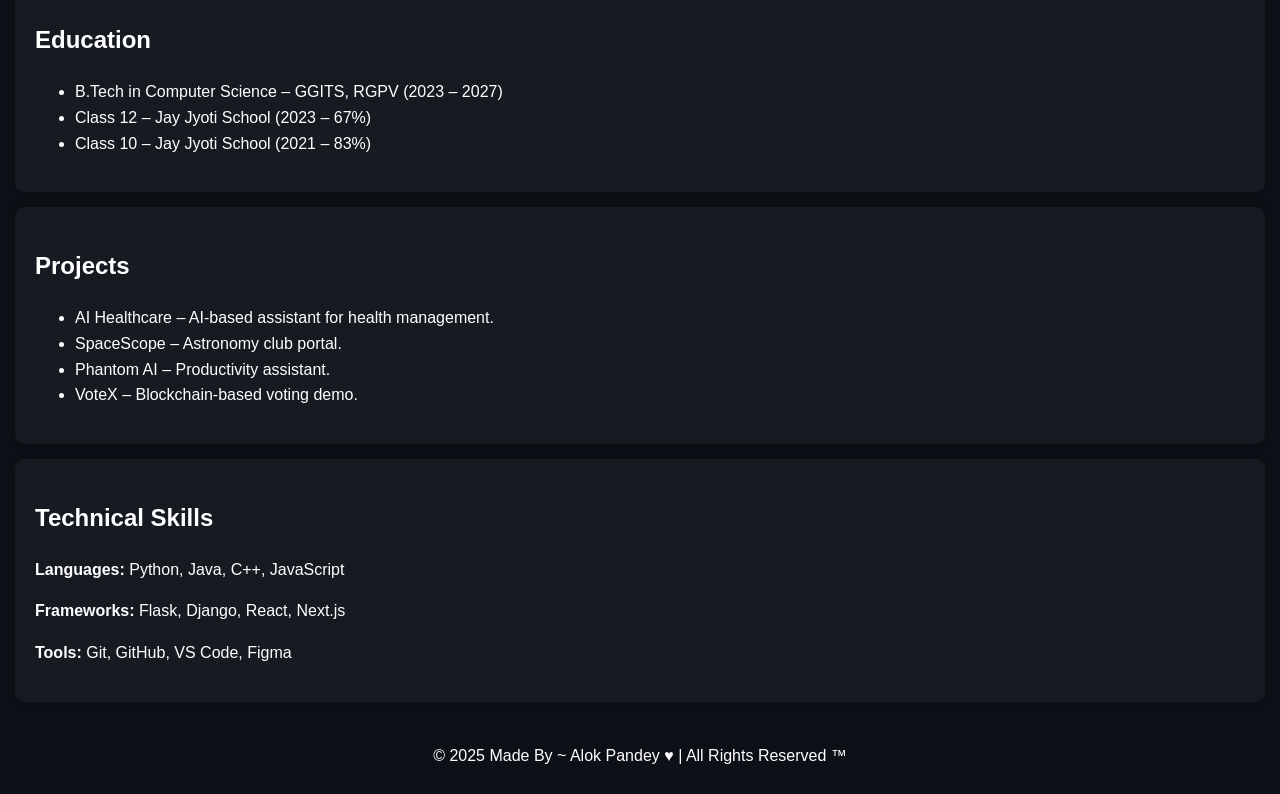
==== commit 4b59c6f8: "Update index.html" ====
--- a/index.html
+++ b/index.html
@@ -20,36 +20,40 @@
 
     <!-- Header -->
     <header class="header">
-    <div class="header-flex">
-        <!-- Info container (left side) -->
-        <div class="info-container" data-aos="fade-down">
-            <h1 class="animated-text glow">ALOK PANDEY</h1>
-            <p>📍 Jabalpur, India – 482001</p>
-            <p>📞 <a href="tel:+917804829655">+91 7804829655</a></p>
-            <p>✉ <a href="mailto:al0kpandey6405@gmail.com">al0kpandey6405@gmail.com</a></p>
+        <div class="header-flex">
+            <!-- Info container (left side) -->
+            <div class="info-container" data-aos="fade-down">
+                <h3 class="intro-text">Hi , My name is</h3>
+                <h1 class="name-text">ALOK PANDEY , <span class="role"> (Full Stack Developer)</span></h1>
+                
+                <div class="underline"></div> <!-- Full width underline -->
 
-            <div class="links">
-                <a href="https://linkedin.com/in/alok-pandey" target="_blank">
-                    <i class="fab fa-linkedin"></i> LinkedIn
-                </a>
-                <a href="https://github.com/your-github-username" target="_blank">
-                    <i class="fab fa-github"></i> GitHub
-                </a>
+                <p>📍 Jabalpur (M.P), India – 482001</p>
+                <p>📞 <a href="tel:+917804829655">+91 7804829655</a></p>
+                <p>✉ <a href="mailto:al0kpandey6405@gmail.com">al0kpandey6405@gmail.com</a></p>
+
+                <div class="links">
+                    <a href="https://linkedin.com/in/alok-pandey" target="_blank">
+                        <i class="fab fa-linkedin"></i> LinkedIn
+                    </a>
+                    <a href="https://github.com/your-github-username" target="_blank">
+                        <i class="fab fa-github"></i> GitHub
+                    </a>
+                </div>
+
+                <div class="buttons">
+                    <button id="downloadBtn">📄 Download Resume</button>
+                    <button id="contactBtn">📩 Contact Me</button>
+                    <button id="hireBtn">💼 Hire Me</button>
+                </div>
             </div>
 
-            <div class="buttons">
-                <button class="glow-btn" id="downloadBtn">📄 Download Resume</button>
-                <button class="glow-btn" id="contactBtn">📩 Contact Me</button>
-                <button class="glow-btn" id="hireBtn">💼 Hire Me</button>
+            <!-- Profile container (right side) -->
+            <div class="profile-container">
+                <img src="IMG_20240303_200403_663.jpg" alt="Profile photo of Alok Pandey" class="profile-pic" id="profileImage">
             </div>
         </div>
-
-        <!-- Profile container (right side) -->
-        <div class="profile-container">
-            <img src="IMG_20240303_200403_663.jpg" alt="Profile photo of Alok Pandey" class="profile-pic" id="profileImage">
-        </div>
-    </div>
-</header>
+    </header>
 
     <!-- Navigation -->
     <nav>
@@ -121,7 +125,7 @@
 
     <!-- Footer -->
     <footer data-aos="fade-up">
-        <p>© 2025 Alok Pandey &#8482; | All Rights Reserved</p>
+        <p>© 2025 Made By ~ Alok Pandey ♥️ | All Rights Reserved &#8482;</p>
     </footer>
 
     <!-- Scripts -->
--- a/portfolio.css
+++ b/portfolio.css
@@ -1,3 +1,4 @@
+/* Base Styles */
 body {
     font-family: Arial, sans-serif;
     margin: 0;
@@ -5,17 +6,9 @@
     color: white;
     line-height: 1.6;
     scroll-behavior: smooth;
-    transition: background 0.5s, color 0.5s;
 }
 
-html {
-    scroll-padding-top: 70px;
-}
-
-/* Light Theme */
-body.light-theme { background-color: #f8f9fa; color: #222; }
-body.light-theme section { background-color: #fff; color: #222; }
-body.light-theme nav, body.light-theme footer { background-color: #f1f1f1; color: #222; }
+html { scroll-padding-top: 70px; }
 
 /* Dark Theme */
 body.dark-theme { background-color: #0d1117; color: white; }
@@ -23,12 +16,57 @@
 body.dark-theme nav { background-color: #161b22; }
 body.dark-theme footer { background-color: #0d1117; }
 
-header { text-align: center; padding: 30px; }
-.theme-toggle { text-align: right; padding: 10px; }
+/* Header */
+.header {
+    position: relative;
+    background-image: url('https://static.vecteezy.com/system/resources/thumbnails/056/513/884/small_2x/an-evocative-interior-scene-featuring-a-textured-wall-painted-in-a-vibrant-gradient-bathed-in-a-blend-of-light-and-shadow-and-a-floor-with-a-cool-hue-free-photo.jpg');
+    background-size: cover;
+    background-position: center;
+    background-repeat: no-repeat;
+    height: 100vh;
+    display: flex;
+    align-items: center;
+    justify-content: center;
+}
+
+/* Dark overlay */
+.header::before {
+    content: "";
+    position: absolute;
+    top: 0; left: 0;
+    width: 100%; height: 100%;
+    background: rgba(0,0,0,0.5);
+    z-index: 0;
+}
+
+/* Flex container inside header */
+.header-flex {
+    display: flex;
+    width: 90%;
+    justify-content: space-between;
+    align-items: center;
+    z-index: 1;
+}
+
+/* Info container (left side) */
+.info-container {
+    display: flex;
+    flex-direction: column;
+    align-items: flex-start;
+    color: white;
+    margin-right: 30px;
+}
+
+/* Profile container (right side) */
+.profile-container { 
+    display: flex; 
+    flex-direction: column; 
+    align-items: flex-end;
+}
 
 /* Profile Pic */
 .profile-pic {
-    width: 180px; height: 180px; border-radius: 50%;
+    width: 350px; height: 350px; border-radius: 50%;
     border: 4px solid #00acee; object-fit: cover;
     box-shadow: 0 0 15px #00acee, 0 0 30px #00acee;
     animation: glowPulse 2.5s infinite ease-in-out;
@@ -56,29 +94,28 @@
     to { text-shadow: 0 0 20px magenta; }
 }
 
-/* Navigation */
-nav {
-    display: flex; justify-content: center;
-    gap: 20px; flex-wrap: wrap; padding: 10px;
+/* Links */
+.links a {
+    color: white;
+    text-decoration: none;
+    margin-right: 12px;
+    display: inline-flex;
+    align-items: center;
 }
-nav a {
-    color: cyan; text-decoration: none; font-weight: bold;
-    transition: color 0.3s, text-shadow 0.3s;
+.links a:hover {
+    color: #00acee;
+    text-shadow: 0 0 8px #00acee;
+    transform: scale(1.15);
 }
-nav a:hover { color: magenta; text-shadow: 0 0 10px cyan; }
-
-/* Sections */
-section {
-    padding: 20px; margin: 15px; border-radius: 10px;
-    transition: background 0.5s, color 0.5s;
-    box-shadow: 0 0 10px rgba(0,0,0,0.3);
-}
-section:hover { box-shadow: 0 0 20px cyan; }
+.links i { margin-right: 6px; font-size: 1.3rem; }
 
 /* Buttons */
+.buttons {
+    margin-top: 20px; /* thoda niche */
+}
 .buttons button {
     background: cyan; border: none; padding: 10px 15px;
-    margin: 10px; cursor: pointer; border-radius: 5px;
+    margin: 8px; cursor: pointer; border-radius: 5px;
     font-size: 1rem; box-shadow: 0 0 10px cyan;
     transition: background 0.3s, transform 0.3s, box-shadow 0.3s;
 }
@@ -87,117 +124,51 @@
     transform: scale(1.05); box-shadow: 0 0 20px magenta;
 }
 
+/* Navigation */
+nav {
+    display: flex;
+    justify-content: center;
+    gap: 20px;
+    flex-wrap: wrap;
+    padding: 10px;
+    background-image: url('https://img.freepik.com/free-vector/paper-style-dynamic-lines-background_23-2149008629.jpg?semt=ais_hybrid&w=740&q=80');
+    background-size: cover;
+    background-position: center;
+    border-radius: 10px;
+    margin: 15px;
+}
+nav a {
+    color: cyan;
+    text-decoration: none;
+    font-weight: bold;
+    transition: color 0.3s, text-shadow 0.3s;
+}
+nav a:hover { color: magenta; text-shadow: 0 0 10px cyan; }
+
+/* Sections */
+section {
+    padding: 20px;
+    margin: 15px;
+    border-radius: 10px;
+    transition: background 0.5s, color 0.5s;
+    box-shadow: 0 0 10px rgba(0,0,0,0.3);
+    background-image: url('https://img.freepik.com/free-vector/paper-style-dynamic-lines-background_23-2149008629.jpg?semt=ais_hybrid&w=740&q=80');
+    background-size: cover;
+    background-position: center;
+}
+section:hover { box-shadow: 0 0 20px cyan; }
+
 /* Footer */
-footer { text-align: center; padding: 10px; }
-
-/* Links */
-.links { margin-top: 15px; }
-.links a {
-    color: white; font-size: 1.1rem; margin: 0 12px;
-    text-decoration: none; transition: all 0.3s ease;
-    display: inline-flex; align-items: center;
+footer {
+    text-align: center;
+    padding: 10px;
+    background-color: #0d1117;
 }
-.links a:hover {
-    color: #00acee; transform: scale(1.15);
-    text-shadow: 0 0 8px #00acee;
-}
-.links i { margin-right: 6px; font-size: 1.3rem; }
 
 /* Responsive */
-@media (max-width: 600px) {
+@media (max-width: 900px) {
+    .header-flex { flex-direction: column; align-items: center; }
+    .info-container { margin-right: 0; margin-bottom: 20px; text-align: center; }
+    .profile-pic { width: 140px; height: 140px; }
     .animated-text { font-size: 1.8rem; }
-    .profile-pic { width: 140px; height: 140px; }
 }
-.header {
-    position: relative;
-    background-image: url('https://static.vecteezy.com/system/resources/thumbnails/056/513/884/small_2x/an-evocative-interior-scene-featuring-a-textured-wall-painted-in-a-vibrant-gradient-bathed-in-a-blend-of-light-and-shadow-and-a-floor-with-a-cool-hue-free-photo.jpg');
-    background-size: cover;       /* pura area cover karega */
-    background-position: center;  /* center me set hoga */
-    background-repeat: no-repeat; /* repeat nahi hoga */
-    height: 100vh;                 /* pura screen height lega */
-}
-
-/* Dark overlay for text clarity */
-.header::before {
-    content: "";
-    position: absolute;
-    top: 0;
-    left: 0;
-    width: 100%;
-    height: 100%;
-    background: rgba(0, 0, 0, 0.5); /* thoda dark effect */
-    z-index: 0;
-}
-
-/* Text ko overlay ke upar rakhne ke liye */
-.profile-container {
-    position: relative;
-    z-index: 1;
-}
-.navbar {
-    background: transparent;
-    position: absolute;
-    top: 0;
-    width: 100%;
-    z-index: 10;
-}
-/* Theme toggle button style */
-.theme-toggle {
-    position: absolute;
-    top: 15px;
-    right: 20px;
-    z-index: 2; /* overlay ke upar rahe */
-}
-
-.theme-toggle button {
-    background: rgba(255, 255, 255, 0.2); /* transparent look */
-    color: white;
-    border: 1px solid white;
-    padding: 6px 12px;
-    border-radius: 5px;
-    cursor: pointer;
-    transition: background 0.3s, color 0.3s;
-}
-
-.theme-toggle button:hover {
-    background: rgba(255, 255, 255, 0.4);
-}
-
-/* Header background image */
-.header {
-    position: relative;
-    background-image: url('https://static.vecteezy.com/system/resources/thumbnails/056/513/884/small_2x/an-evocative-interior-scene-featuring-a-textured-wall-painted-in-a-vibrant-gradient-bathed-in-a-blend-of-light-and-shadow-and-a-floor-with-a-cool-hue-free-photo.jpg');
-    background-size: cover;
-    background-position: center;
-    background-repeat: no-repeat;
-    height: 100vh;
-}
-
-/* Dark overlay */
-.header::before {
-    content: "";
-    position: absolute;
-    top: 0;
-    left: 0;
-    width: 100%;
-    height: 100%;
-    background: rgba(0, 0, 0, 0.5);
-    z-index: 0;
-}
-
-/* Profile content above overlay */
-.profile-container {
-    position: relative;
-    z-index: 1;
-}
-/* Links ka color change */
-a {
-    color: #ffffff; /* white */
-    text-decoration: none; /* underline hatana */
-    transition: color 0.3s, text-shadow 0.3s;
-}
-
-a:hover {
-    color: #ffd700; /* golden hover */
-    text-shadow: 0 0 5px #ffd700; /* halka glow */
-}
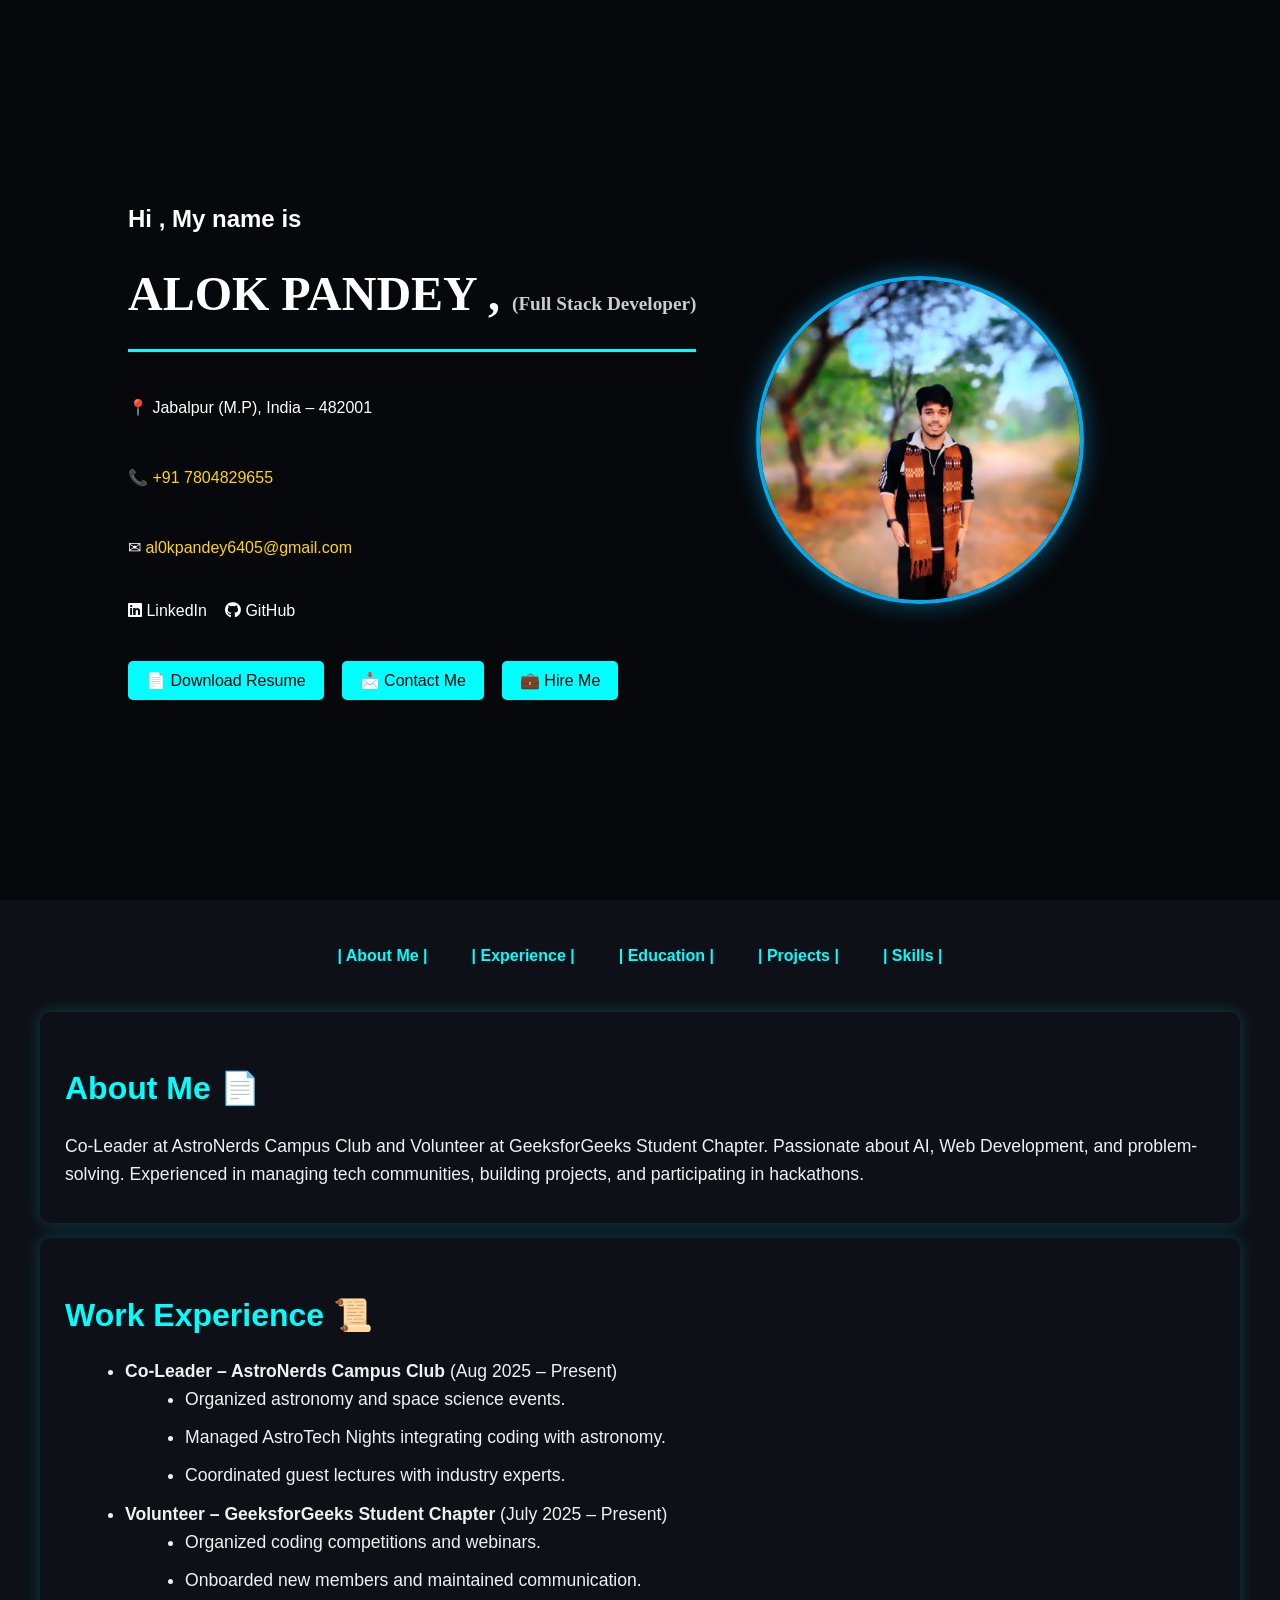
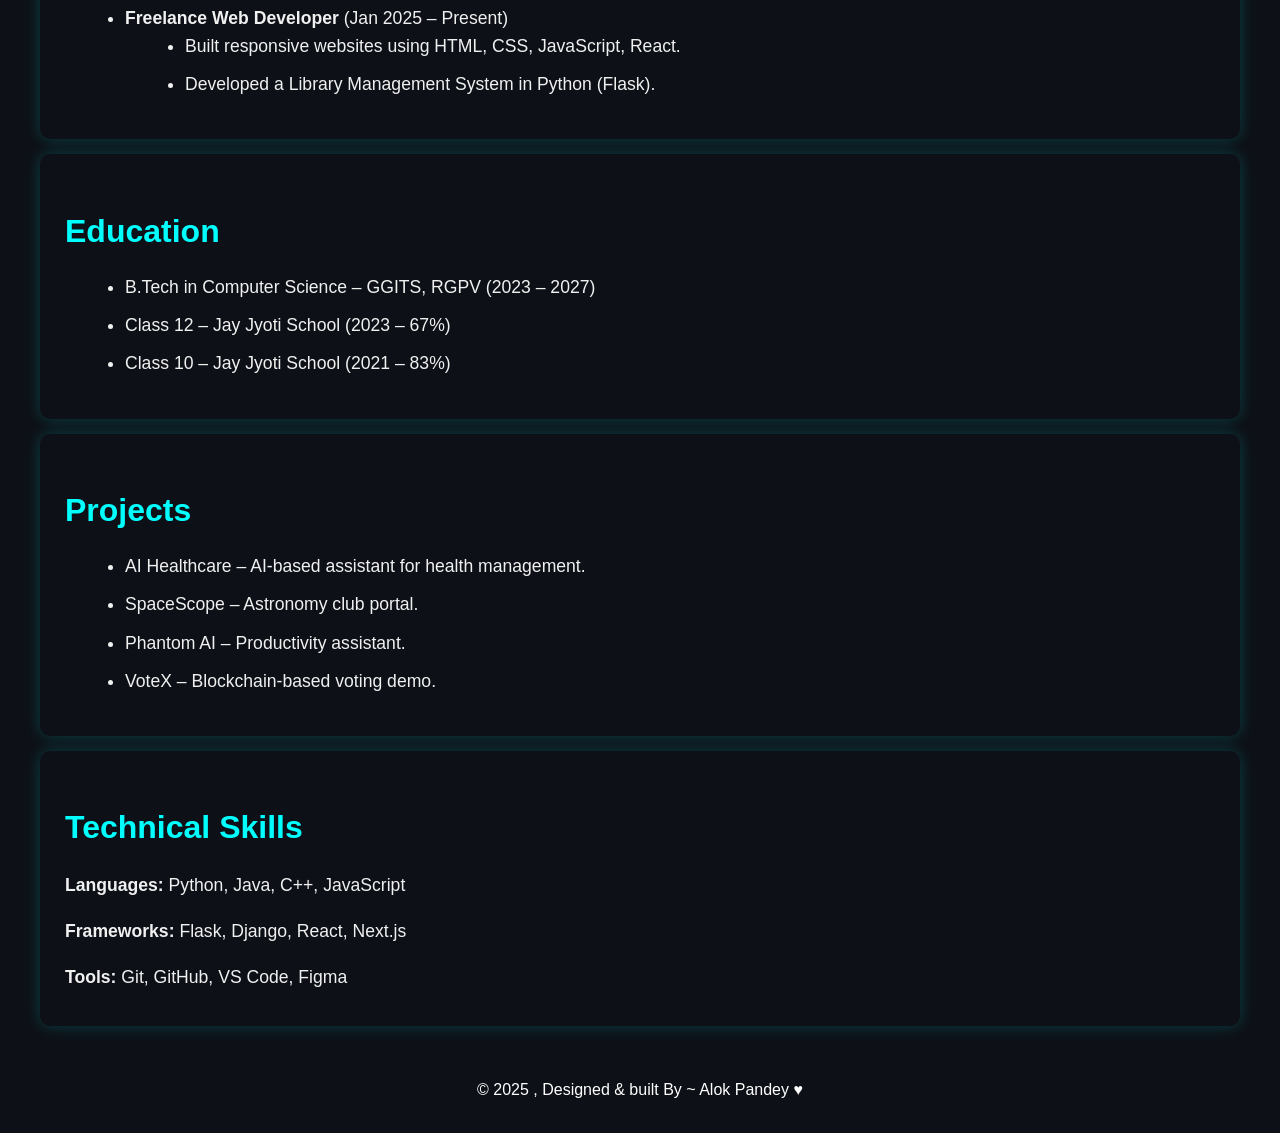
==== commit f6fbdf1f: "Update index.html" ====
--- a/index.html
+++ b/index.html
@@ -125,7 +125,7 @@
 
     <!-- Footer -->
     <footer data-aos="fade-up">
-        <p>© 2025 Made By ~ Alok Pandey ♥️ | All Rights Reserved &#8482;</p>
+        <p>© 2025 , Designed & built By ~ Alok Pandey ♥️ </p>
     </footer>
 
     <!-- Scripts -->
@@ -133,3 +133,4 @@
     <script src="portfolio.js"></script>
 </body>
 </html>
+
--- a/portfolio.css
+++ b/portfolio.css
@@ -1,6 +1,6 @@
 /* Base Styles */
 body {
-    font-family: Arial, sans-serif;
+    font-family: 'Segoe UI', Tahoma, Geneva, Verdana, sans-serif;
     margin: 0;
     background-color: #0d1117;
     color: white;
@@ -10,16 +10,10 @@
 
 html { scroll-padding-top: 70px; }
 
-/* Dark Theme */
-body.dark-theme { background-color: #0d1117; color: white; }
-body.dark-theme section { background-color: #161b22; }
-body.dark-theme nav { background-color: #161b22; }
-body.dark-theme footer { background-color: #0d1117; }
-
 /* Header */
 .header {
     position: relative;
-    background-image: url('https://static.vecteezy.com/system/resources/thumbnails/056/513/884/small_2x/an-evocative-interior-scene-featuring-a-textured-wall-painted-in-a-vibrant-gradient-bathed-in-a-blend-of-light-and-shadow-and-a-floor-with-a-cool-hue-free-photo.jpg');
+    background-image: url('https://img.freepik.com/free-vector/paper-style-dynamic-lines-background_23-2149008629.jpg?semt=ais_hybrid&w=740&q=80');
     background-size: cover;
     background-position: center;
     background-repeat: no-repeat;
@@ -42,133 +36,148 @@
 /* Flex container inside header */
 .header-flex {
     display: flex;
-    width: 90%;
-    justify-content: space-between;
+    width: 80%;
+    justify-content: flex-start; 
     align-items: center;
     z-index: 1;
+    gap: 60px; 
 }
 
-/* Info container (left side) */
-.info-container {
+/* Profile container */
+.profile-container {
     display: flex;
     flex-direction: column;
-    align-items: flex-start;
-    color: white;
-    margin-right: 30px;
-}
-
-/* Profile container (right side) */
-.profile-container { 
-    display: flex; 
-    flex-direction: column; 
-    align-items: flex-end;
+    align-items: center;
 }
 
 /* Profile Pic */
 .profile-pic {
-    width: 350px; height: 350px; border-radius: 50%;
+    width: 320px; height: 320px; border-radius: 50%;
     border: 4px solid #00acee; object-fit: cover;
-    box-shadow: 0 0 15px #00acee, 0 0 30px #00acee;
-    animation: glowPulse 2.5s infinite ease-in-out;
+    box-shadow: 0 0 25px rgba(0, 172, 238, 0.5);
+    margin-bottom: 20px;
+}
+
+/* Name & Intro */
+.intro-text {
+    font-size: 1.5rem;
+    margin: 0;
+}
+.name-text {
+    font-family: 'Times New Roman', serif;
+    font-size: 3rem;
+    margin: 5px 0;
+    color: white;
+}
+.name-text .role {
+    font-size: 1.2rem;
+    color: #cccccc;
+}
+
+/* Underline */
+.underline {
+    width: 100%;
+    height: 3px;
+    background-color: cyan;
     margin-bottom: 15px;
 }
-@keyframes glowPulse {
-    0%,100% { box-shadow: 0 0 15px #00acee, 0 0 30px #00acee; }
-    50% { box-shadow: 0 0 25px #00acee, 0 0 50px #00acee; }
+
+/* Info container - profile details */
+.info-container {
+    display: flex;
+    flex-direction: column;
+    gap: 12px;
+    color: white;
 }
 
-/* Animated Text */
-.animated-text {
-    font-size: 2.5rem;
-    font-weight: bold;
-    background: linear-gradient(90deg, cyan, magenta, yellow);
-    background-clip: text;
-    -webkit-background-clip: text;
-    color: transparent;
-    -webkit-text-fill-color: transparent;
-    animation: textGlow 2s infinite alternate;
+/* Phone & Email - visible color */
+.info-container a {
+    color: #ffd700; 
+    text-decoration: none;
+    transition: color 0.3s;
 }
-.glow { text-shadow: 0 0 5px cyan, 0 0 15px magenta; }
-@keyframes textGlow {
-    from { text-shadow: 0 0 5px cyan; }
-    to { text-shadow: 0 0 20px magenta; }
+.info-container a:hover {
+    color: cyan;
 }
 
-/* Links */
+/* Links container */
+.links {
+    display: flex;
+    gap: 18px;
+    margin-top: 10px;
+}
 .links a {
-    color: white;
+    color: #ffffff; 
     text-decoration: none;
-    margin-right: 12px;
-    display: inline-flex;
-    align-items: center;
+    transition: color 0.3s;
 }
-.links a:hover {
-    color: #00acee;
-    text-shadow: 0 0 8px #00acee;
-    transform: scale(1.15);
-}
-.links i { margin-right: 6px; font-size: 1.3rem; }
+.links a:hover { color: #00acee; transform: scale(1.1); }
 
 /* Buttons */
 .buttons {
-    margin-top: 20px; /* thoda niche */
+    display: flex;
+    gap: 18px;
+    margin-top: 25px; 
 }
 .buttons button {
-    background: cyan; border: none; padding: 10px 15px;
-    margin: 8px; cursor: pointer; border-radius: 5px;
-    font-size: 1rem; box-shadow: 0 0 10px cyan;
-    transition: background 0.3s, transform 0.3s, box-shadow 0.3s;
+    background: cyan; border: none; padding: 10px 18px;
+    cursor: pointer; border-radius: 5px; font-size: 1rem;
+    transition: all 0.3s;
 }
 .buttons button:hover {
-    background: magenta; color: white;
-    transform: scale(1.05); box-shadow: 0 0 20px magenta;
+    background: magenta;
+    transform: scale(1.05);
 }
 
-/* Navigation */
+/* Navigation with background */
 nav {
-    display: flex;
-    justify-content: center;
-    gap: 20px;
-    flex-wrap: wrap;
-    padding: 10px;
+    display: flex; justify-content: center;
+    gap: 20px; flex-wrap: wrap; padding: 15px 0;
     background-image: url('https://img.freepik.com/free-vector/paper-style-dynamic-lines-background_23-2149008629.jpg?semt=ais_hybrid&w=740&q=80');
     background-size: cover;
     background-position: center;
     border-radius: 10px;
-    margin: 15px;
+    margin: 20px 40px;
 }
 nav a {
-    color: cyan;
-    text-decoration: none;
-    font-weight: bold;
+    color: cyan; text-decoration: none; font-weight: bold;
+    padding: 8px 12px; border-radius: 5px;
     transition: color 0.3s, text-shadow 0.3s;
 }
 nav a:hover { color: magenta; text-shadow: 0 0 10px cyan; }
 
-/* Sections */
+/* Sections - main content */
 section {
-    padding: 20px;
-    margin: 15px;
-    border-radius: 10px;
-    transition: background 0.5s, color 0.5s;
-    box-shadow: 0 0 10px rgba(0,0,0,0.3);
+    padding: 25px; margin: 15px 40px; border-radius: 10px;
     background-image: url('https://img.freepik.com/free-vector/paper-style-dynamic-lines-background_23-2149008629.jpg?semt=ais_hybrid&w=740&q=80');
     background-size: cover;
     background-position: center;
+    box-shadow: 0 0 15px rgba(0,255,255,0.2);
+    transition: all 0.3s ease;
 }
-section:hover { box-shadow: 0 0 20px cyan; }
+section h2 {
+    font-size: 2rem;
+    margin-bottom: 15px;
+    color: cyan;
+}
+section p, section li {
+    font-size: 1.1rem;
+    margin-bottom: 10px;
+    color: #f0f0f0;
+}
+section ul { list-style: disc; margin-left: 20px; }
 
 /* Footer */
-footer {
-    text-align: center;
-    padding: 10px;
-    background-color: #0d1117;
-}
+footer { text-align: center; padding: 15px; margin-top: 20px; }
 
 /* Responsive */
 @media (max-width: 900px) {
-    .header-flex { flex-direction: column; align-items: center; }
-    .info-container { margin-right: 0; margin-bottom: 20px; text-align: center; }
-    .profile-pic { width: 140px; height: 140px; }
-    .animated-text { font-size: 1.8rem; }
+    .header-flex { flex-direction: column; align-items: center; text-align: center; gap: 25px; }
+    .info-container { margin-left: 0; }
+    .profile-pic { width: 180px; height: 180px; }
+    .name-text { font-size: 2rem; }
+    .intro-text { font-size: 1.2rem; }
+    nav { margin: 15px 10px; gap: 15px; }
+    section { margin: 10px 10px; padding: 20px; }
+    .buttons { flex-direction: column; gap: 12px; margin-top: 15px; }
 }
